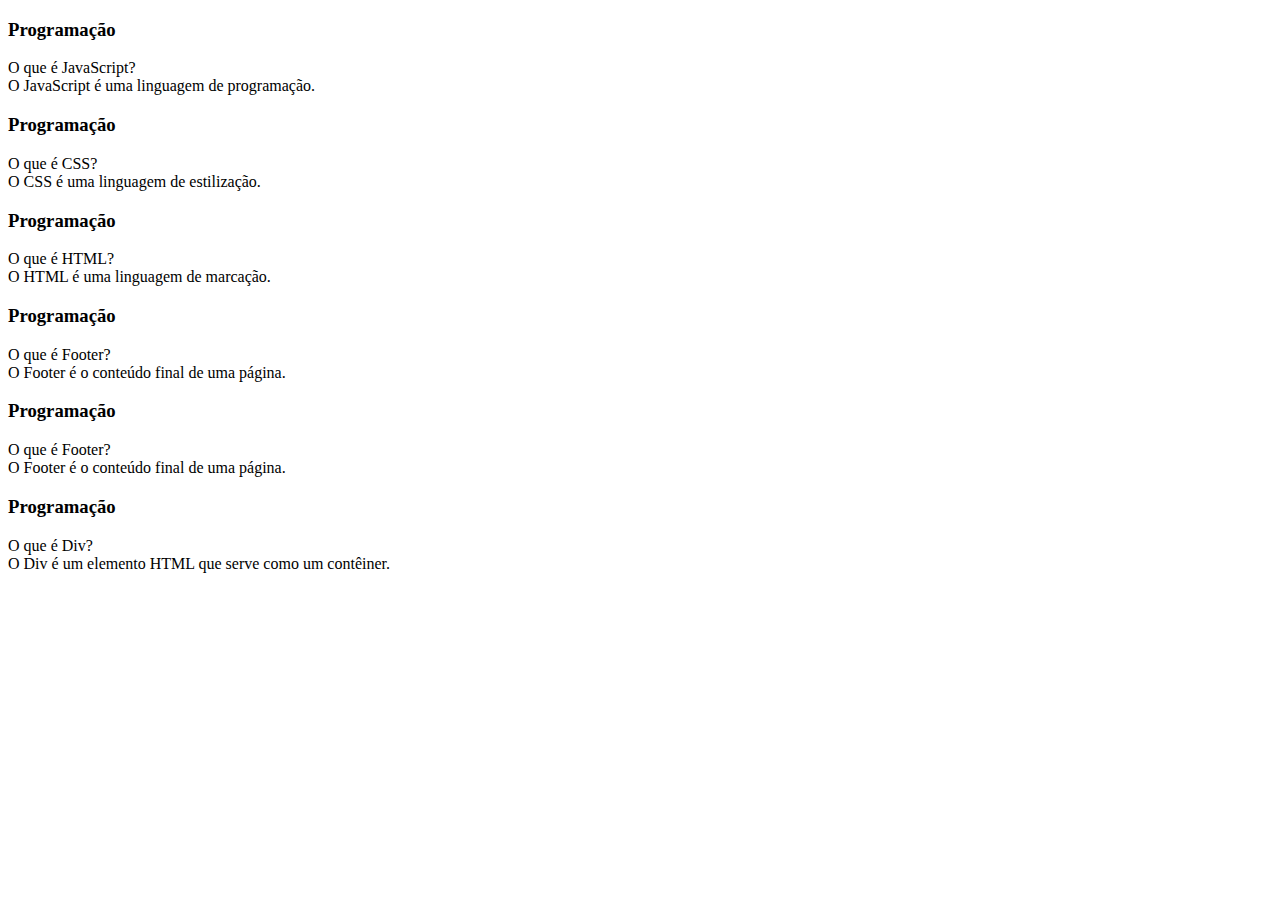
==== index.html @ 34d2ba72 "s" ====
<!DOCTYPE html>
<html lang="pt-br">
<head>
    <meta charset="UTF-8">
    <meta name="viewport" content="width=device-width, initial-scale=1.0">
    <title>Flashcard</title>
</head>
<body>
    <main>
        <section id="container">
            <article class="cartao">
                <div class="cartao__conteudo">
                    <h3>Programação</h3>
                    <div class=”cartao__conteudo__pergunta”>
                        O que é JavaScript?
                    </div>
                    <div class=”cartao__conteudo__resposta”>
                        O JavaScript é uma linguagem de programação.
                    </div>
                </div>
            </article>

            <article class="cartao">
                <div class="cartao__conteudo">
                    <h3>Programação</h3>
                    <div class=”cartao__conteudo__pergunta”>
                        O que é CSS?
                    </div>
                    <div class=”cartao__conteudo__resposta”>
                        O CSS é uma linguagem de estilização.
                    </div>
                </div>
            </article>

            <article class="cartao">
                <div class="cartao__conteudo">
                    <h3>Programação</h3>
                    <div class=”cartao__conteudo__pergunta”>
                        O que é HTML?
                    </div>
                    <div class=”cartao__conteudo__resposta”>
                        O HTML é uma linguagem de marcação.
                    </div>
                </div>
            </article>


          <article class="cartao">
                <div class="cartao__conteudo">
                    <h3>Programação</h3>
                    <div class=”cartao__conteudo__pergunta”>
                        O que é Footer?
                    </div>
                    <div class=”cartao__conteudo__resposta”>
                        O Footer é o conteúdo final de uma página.
                    </div>
                </div>
            </article>

            <article class="cartao">
                <div class="cartao__conteudo">
                    <h3>Programação</h3>
                    <div class=”cartao__conteudo__pergunta”>
                        O que é Footer?
                    </div>
                    <div class=”cartao__conteudo__resposta”>
                        O Footer é o conteúdo final de uma página.
                    </div>
                </div>
            </article>

            <article class="cartao">
            <div class="cartao__conteudo">
                <h3>Programação</h3>
                <div class=”cartao__conteudo__pergunta”>
                    O que é Div?
                </div>
                <div class=”cartao__conteudo__resposta”>
                    O Div é um elemento HTML que serve como um contêiner.
                </div>
            </div>
        </article>

        
                </div>
            </div>
        </article>


        </section>

    </main>

    <footer>

    </footer>  
</body>
</html>
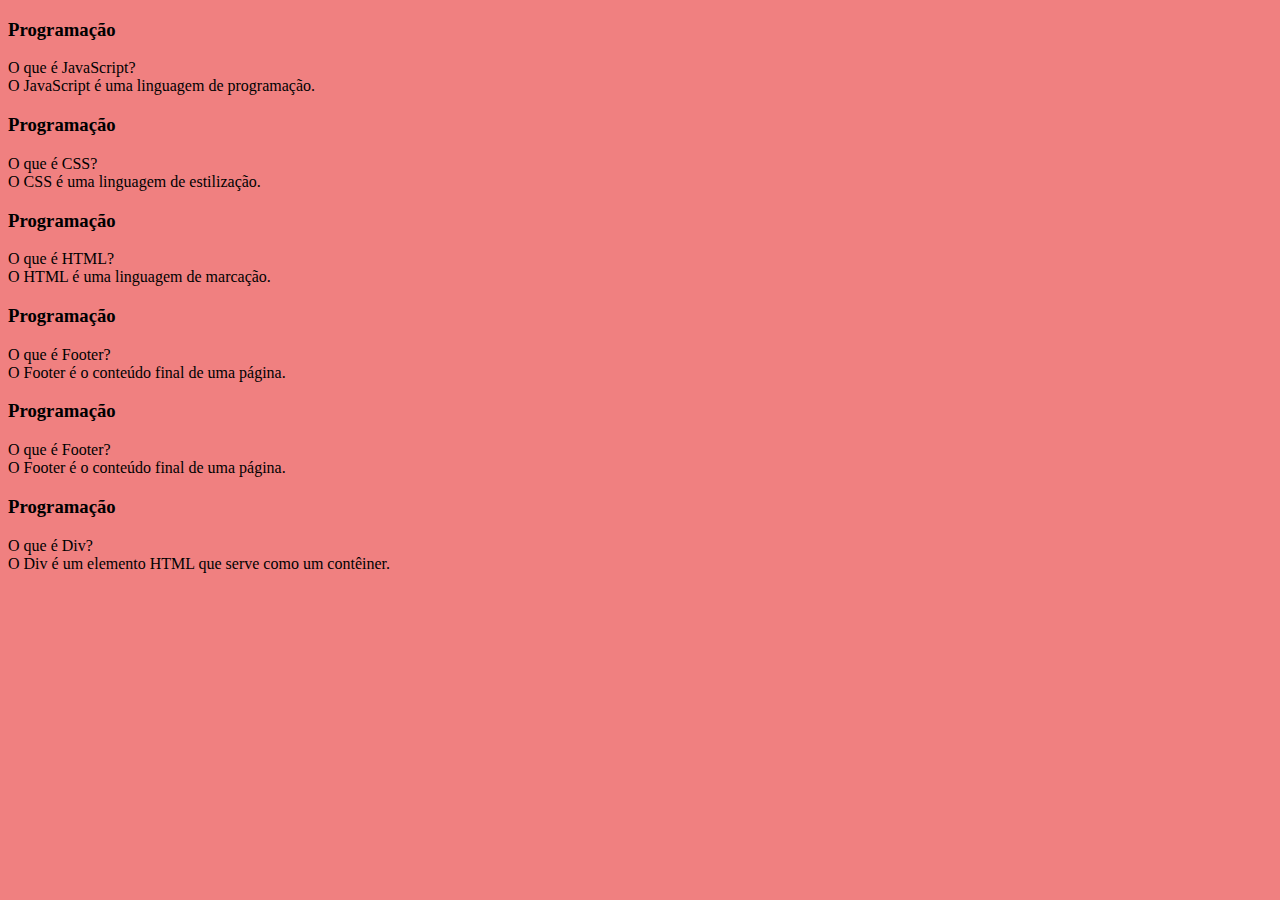
==== commit 22de6214: "s" ====
--- a/index.html
+++ b/index.html
@@ -3,6 +3,7 @@
 <head>
     <meta charset="UTF-8">
     <meta name="viewport" content="width=device-width, initial-scale=1.0">
+    <link rel="stylesheet" href="assets/style.css">
     <title>Flashcard</title>
 </head>
 <body>
@@ -81,11 +82,6 @@
             </div>
         </article>
 
-        
-                </div>
-            </div>
-        </article>
-
 
         </section>
 
--- a/assets/style.css
+++ b/assets/style.css
@@ -0,0 +1,3 @@
+body {
+    background-color:lightcoral ;
+}
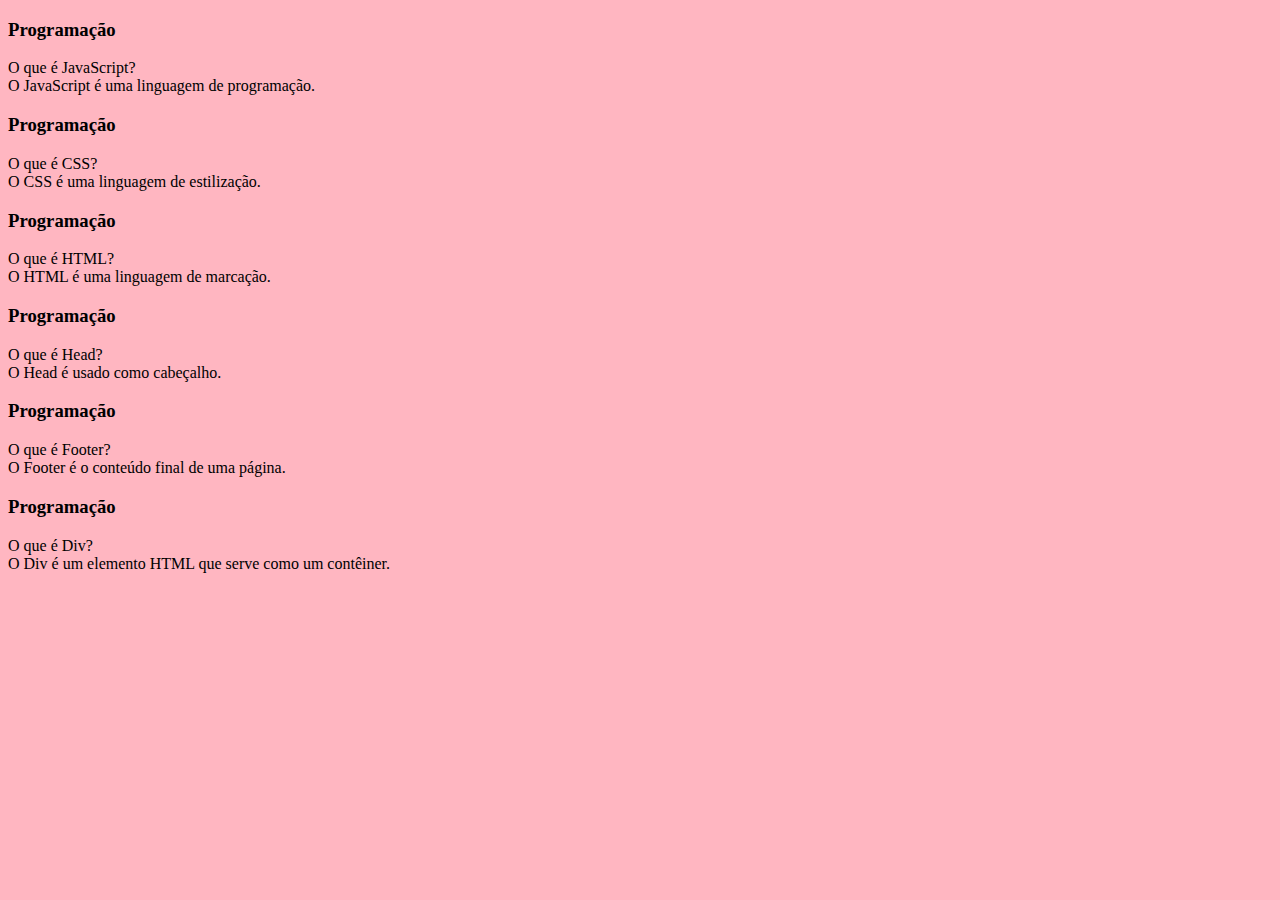
==== commit e3a31140: "s" ====
--- a/index.html
+++ b/index.html
@@ -50,10 +50,10 @@
                 <div class="cartao__conteudo">
                     <h3>Programação</h3>
                     <div class=”cartao__conteudo__pergunta”>
-                        O que é Footer?
+                        O que é Head?
                     </div>
                     <div class=”cartao__conteudo__resposta”>
-                        O Footer é o conteúdo final de uma página.
+                        O Head é usado como cabeçalho.
                     </div>
                 </div>
             </article>
--- a/assets/style.css
+++ b/assets/style.css
@@ -1,3 +1,19 @@
 body {
-    background-color:lightcoral ;
+    background-color:lightpink ;
+    font-family: Bai Jamjuree;
 }
+
+footer {
+    background-color:lightblue
+    color: rosybrown;
+    position: fixed;
+    bottom: 0;
+    width: 100%;
+    height: 2rem;
+    }
+
+    footer p {
+        text-align: center;
+        font-size: 0.6rem;
+        margin-top: 0.5rem;
+        }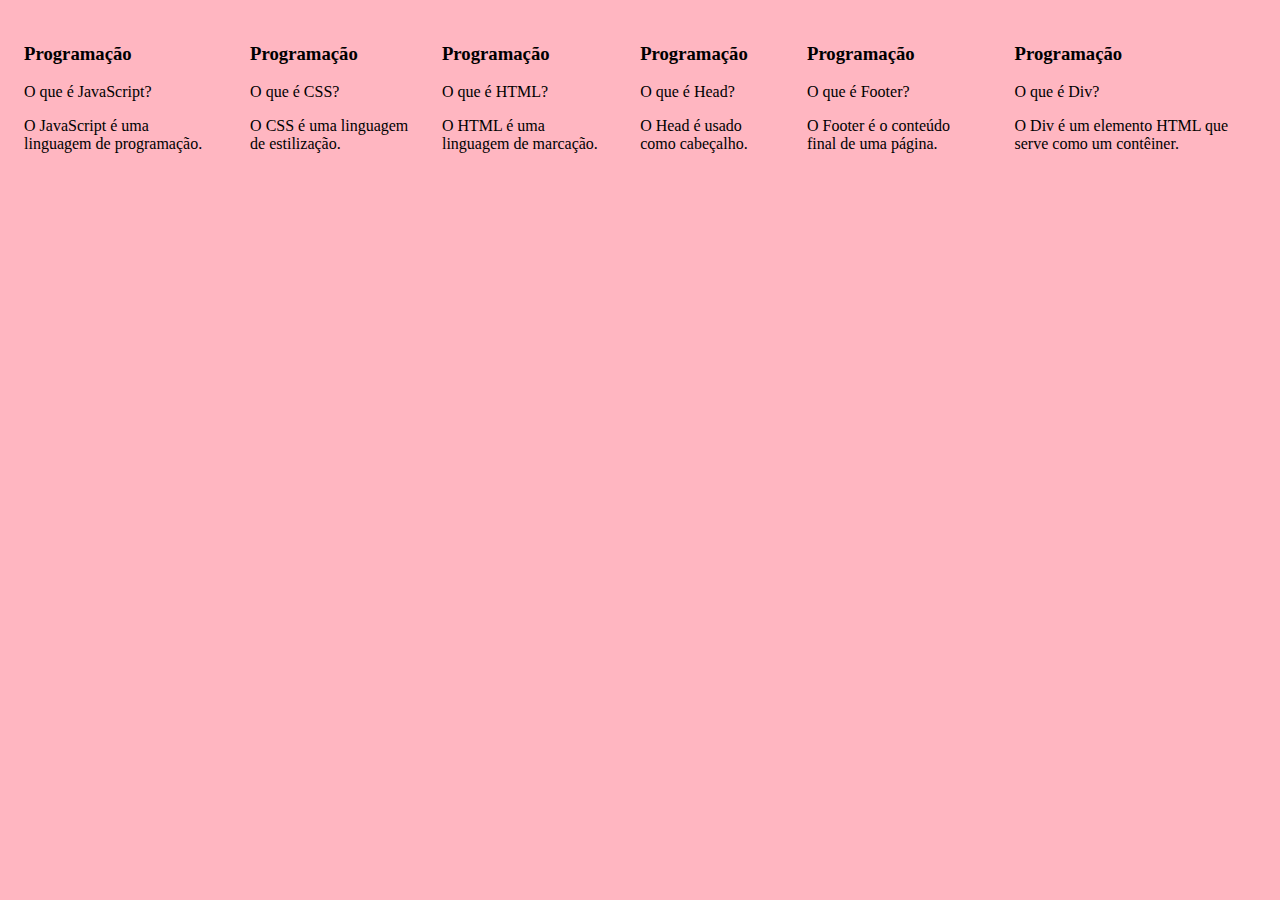
==== commit 1f02d5bb: "s" ====
--- a/index.html
+++ b/index.html
@@ -13,10 +13,10 @@
                 <div class="cartao__conteudo">
                     <h3>Programação</h3>
                     <div class=”cartao__conteudo__pergunta”>
-                        O que é JavaScript?
+                      <p>  O que é JavaScript?</p>
                     </div>
                     <div class=”cartao__conteudo__resposta”>
-                        O JavaScript é uma linguagem de programação.
+                       <p> O JavaScript é uma linguagem de programação.</p>
                     </div>
                 </div>
             </article>
@@ -25,10 +25,10 @@
                 <div class="cartao__conteudo">
                     <h3>Programação</h3>
                     <div class=”cartao__conteudo__pergunta”>
-                        O que é CSS?
+                       <p>O que é CSS?</p>
                     </div>
                     <div class=”cartao__conteudo__resposta”>
-                        O CSS é uma linguagem de estilização.
+                        <p>O CSS é uma linguagem de estilização.</p>
                     </div>
                 </div>
             </article>
@@ -37,10 +37,10 @@
                 <div class="cartao__conteudo">
                     <h3>Programação</h3>
                     <div class=”cartao__conteudo__pergunta”>
-                        O que é HTML?
+                       <p> O que é HTML?</p>
                     </div>
                     <div class=”cartao__conteudo__resposta”>
-                        O HTML é uma linguagem de marcação.
+                       <p> O HTML é uma linguagem de marcação.</p>
                     </div>
                 </div>
             </article>
@@ -50,10 +50,10 @@
                 <div class="cartao__conteudo">
                     <h3>Programação</h3>
                     <div class=”cartao__conteudo__pergunta”>
-                        O que é Head?
+                        <p>O que é Head?</p>
                     </div>
                     <div class=”cartao__conteudo__resposta”>
-                        O Head é usado como cabeçalho.
+                       <p>O Head é usado como cabeçalho.</p>
                     </div>
                 </div>
             </article>
@@ -62,10 +62,10 @@
                 <div class="cartao__conteudo">
                     <h3>Programação</h3>
                     <div class=”cartao__conteudo__pergunta”>
-                        O que é Footer?
+                        <p>O que é Footer?</p>
                     </div>
                     <div class=”cartao__conteudo__resposta”>
-                        O Footer é o conteúdo final de uma página.
+                       <p> O Footer é o conteúdo final de uma página.</p>
                     </div>
                 </div>
             </article>
@@ -74,10 +74,10 @@
             <div class="cartao__conteudo">
                 <h3>Programação</h3>
                 <div class=”cartao__conteudo__pergunta”>
-                    O que é Div?
+                   <p>O que é Div?</p>
                 </div>
                 <div class=”cartao__conteudo__resposta”>
-                    O Div é um elemento HTML que serve como um contêiner.
+                   <p>O Div é um elemento HTML que serve como um contêiner.</p>
                 </div>
             </div>
         </article>
--- a/assets/style.css
+++ b/assets/style.css
@@ -16,4 +16,12 @@
         text-align: center;
         font-size: 0.6rem;
         margin-top: 0.5rem;
-        }+        }
+
+        #container {
+            display: flex;
+            }
+
+            .cartao {
+                margin: 1rem 1rem;
+                }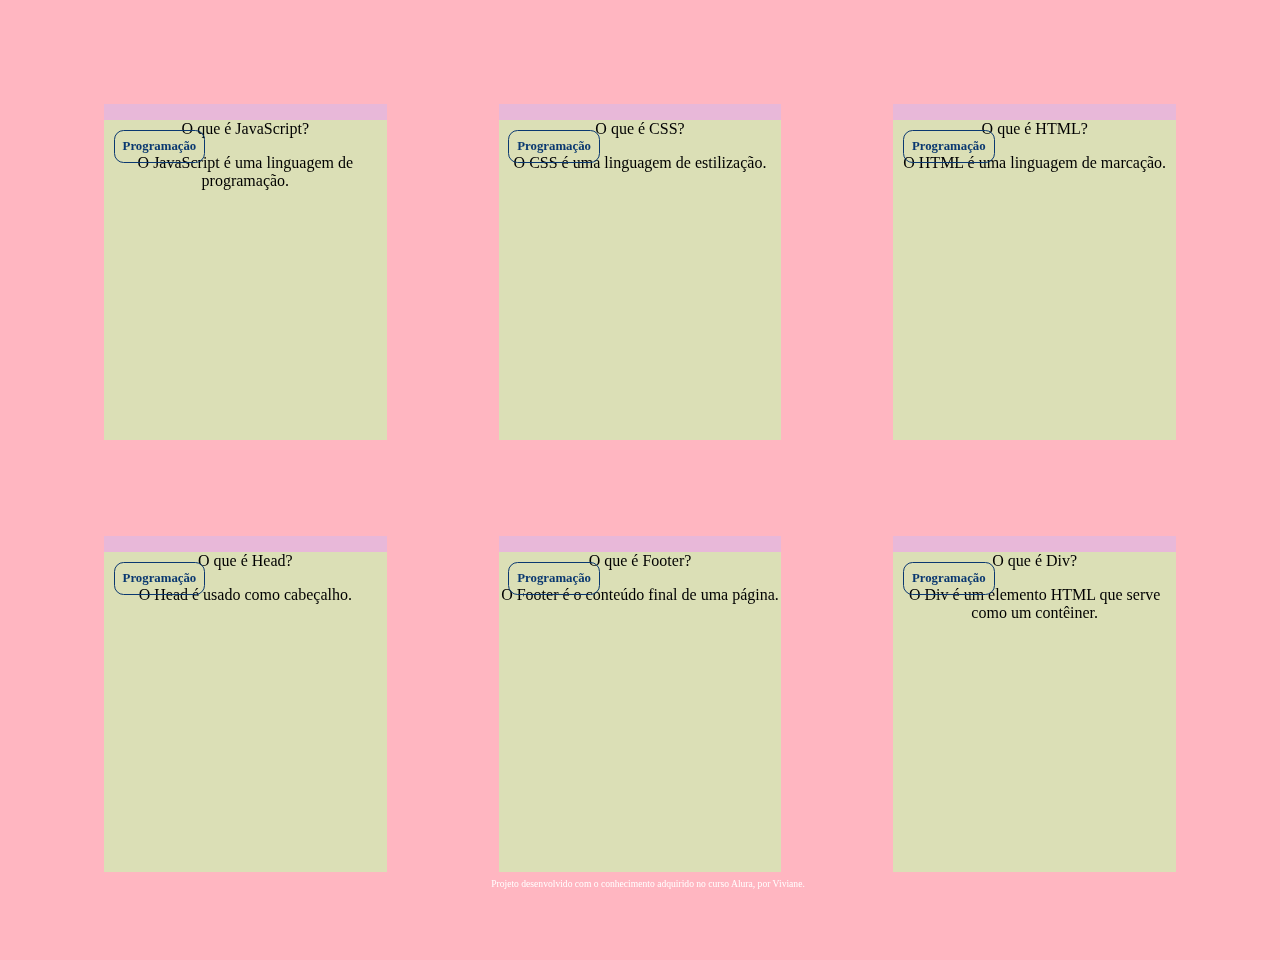
==== commit 5c5ca71a: "s" ====
--- a/index.html
+++ b/index.html
@@ -88,7 +88,10 @@
     </main>
 
     <footer>
+        <p>Projeto desenvolvido com o conhecimento adquirido no curso Alura, por Viviane.</p>
 
     </footer>  
+    <script src="app.js"></script>
+    <script src="perguntas.js"></script>
 </body>
 </html>--- a/assets/style.css
+++ b/assets/style.css
@@ -1,27 +1,88 @@
+:root {
+    --text-color: #0a3870;
+    --card-front-color: #dbdfb6;
+    --card-back-color: #662069;
+    }
+
+
 body {
-    background-color:lightpink ;
-    font-family: Bai Jamjuree;
+    background-color:lightpink
 }
 
-footer {
-    background-color:lightblue
-    color: rosybrown;
-    position: fixed;
-    bottom: 0;
-    width: 100%;
-    height: 2rem;
+#container {
+    display:flex ;
+    flex-wrap: wrap;/* quebra de linha automática*/
+    justify-content: space-between; /*justificar o conteúdo*/
+    padding: 4rem; /*centralizar o conteúdo do cartão*/
+    gap: 3rem;
+}
+/**/
+.cartao {
+    margin: 2rem 2rem;
+    background-color: #e8b8d9;
+    height: 20rem;
+    flex-grow: 1;
+    flex-basis: calc(33% - 6rem);
+}
+
+.cartao__conteudo {
+    background-color: var(--card-front-color);
+    text-align: center;
+    height: 100%;
+    transform-style: preserve-3d;
+    transition: transform 300ms ease-in-out;
+}
+
+.cartao__conteudo h3 {
+    color: var(--text-color);
+    border: 1px solid var(--text-color);
+    text-align: left;
+    padding: 0.5rem;
+    position: absolute;
+    margin: 0.6rem;
+    border-radius: 0.6rem;
+    font-size: 1vw;
+    backface-visibility: hidden;
     }
 
-    footer p {
-        text-align: center;
-        font-size: 0.6rem;
-        margin-top: 0.5rem;
-        }
+.cartao__conteudo__pergunta p {
+    color: var(--text-color);
+    font-weight: 500;
+    padding-top: 4rem;
+}
 
-        #container {
-            display: flex;
-            }
+.cartao__conteudo__resposta p {
+    color: var(--card-back-color);
+    font-weight: 700;
+    padding: 0.5rem;
+}
 
-            .cartao {
-                margin: 1rem 1rem;
-                }+.cartao:hover .cartao__conteudo {
+    transform: rotateY(180deg);
+}
+
+.cartao__conteudo__pergunta,
+.cartao__conteudo__resposta {
+    backface-visibility: hidden;
+}
+
+.cartao__conteudo__resposta {
+    transform: rotateY(180deg);
+}
+
+
+
+footer {
+    background-color: rgba(0, 0, 0, 0);
+    color: white;
+    bottom:0;
+    position:fixed;
+    width:100%;
+    height:2rem;
+}
+
+footer p{
+    text-align: center;
+    font-size: 0.6rem;
+    margin-top: 0,5rem;
+}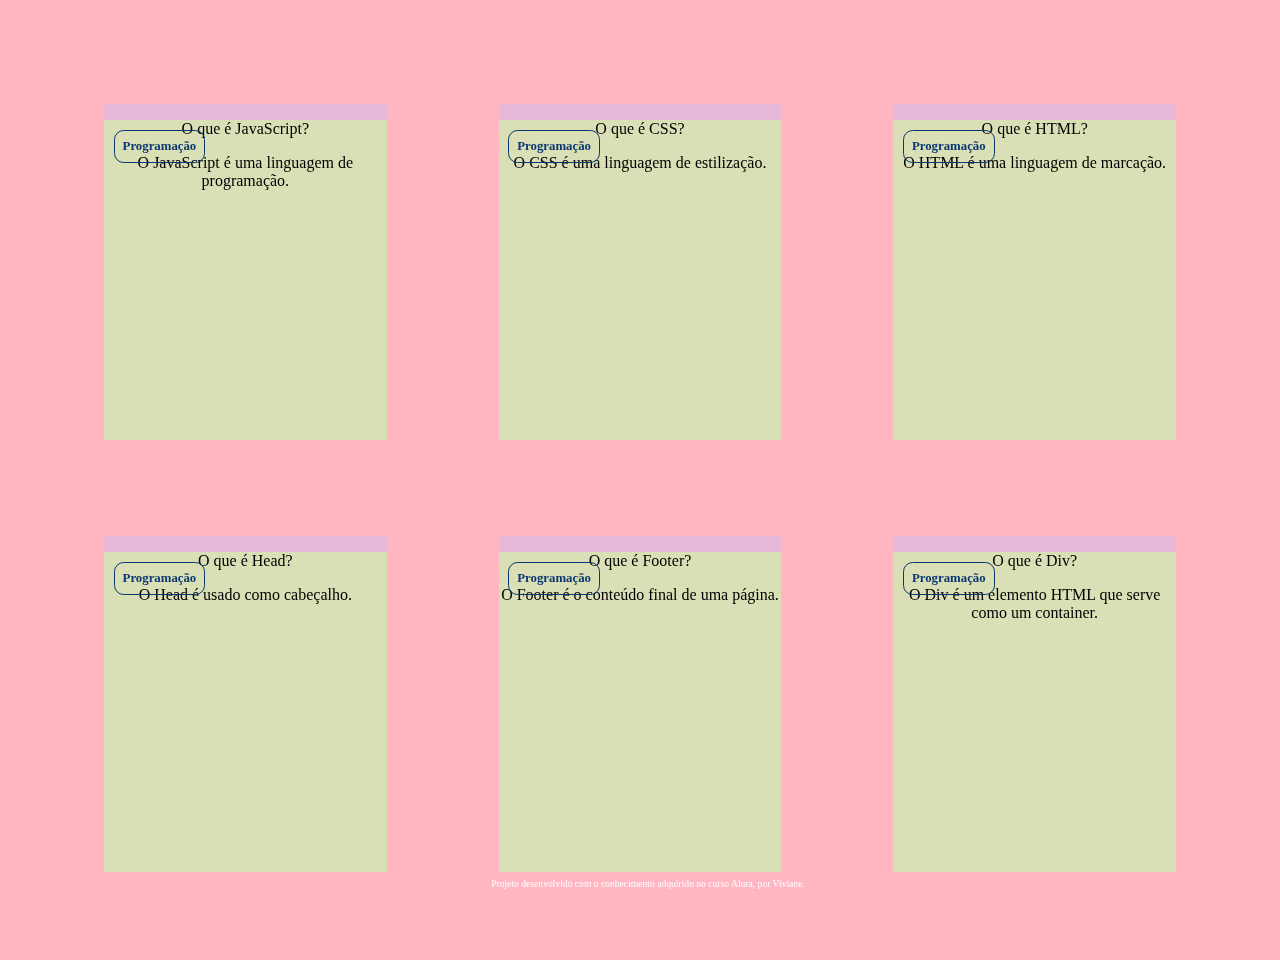
==== commit 3f683915: "s" ====
--- a/index.html
+++ b/index.html
@@ -77,7 +77,7 @@
                    <p>O que é Div?</p>
                 </div>
                 <div class=”cartao__conteudo__resposta”>
-                   <p>O Div é um elemento HTML que serve como um contêiner.</p>
+                   <p>O Div é um elemento HTML que serve como um container.</p>
                 </div>
             </div>
         </article>
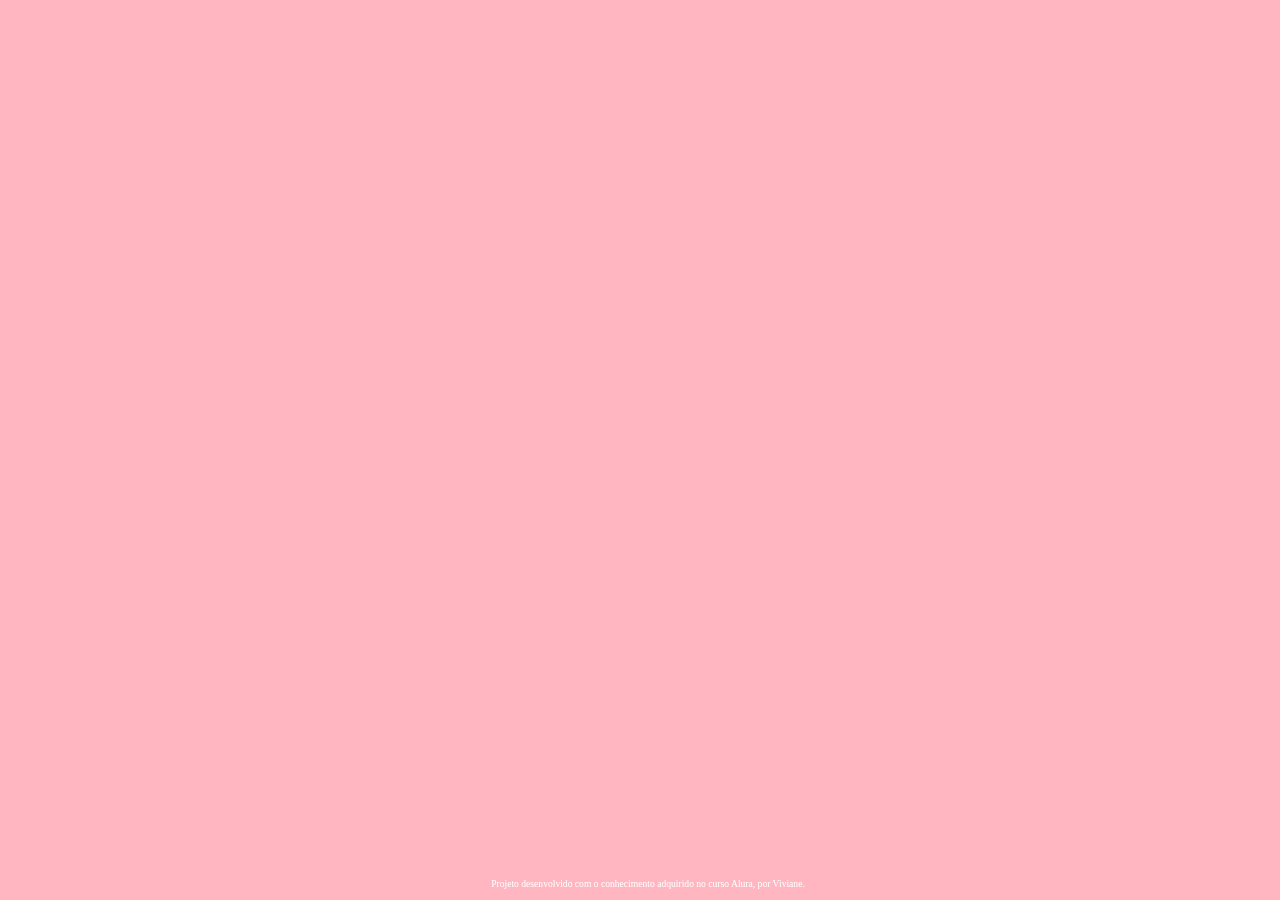
==== commit f867c39e: "s" ====
--- a/index.html
+++ b/index.html
@@ -1,97 +1,31 @@
-<!DOCTYPE html>
-<html lang="pt-br">
-<head>
-    <meta charset="UTF-8">
-    <meta name="viewport" content="width=device-width, initial-scale=1.0">
-    <link rel="stylesheet" href="assets/style.css">
-    <title>Flashcard</title>
-</head>
-<body>
-    <main>
-        <section id="container">
-            <article class="cartao">
-                <div class="cartao__conteudo">
-                    <h3>Programação</h3>
-                    <div class=”cartao__conteudo__pergunta”>
-                      <p>  O que é JavaScript?</p>
-                    </div>
-                    <div class=”cartao__conteudo__resposta”>
-                       <p> O JavaScript é uma linguagem de programação.</p>
-                    </div>
-                </div>
-            </article>
-
-            <article class="cartao">
-                <div class="cartao__conteudo">
-                    <h3>Programação</h3>
-                    <div class=”cartao__conteudo__pergunta”>
-                       <p>O que é CSS?</p>
-                    </div>
-                    <div class=”cartao__conteudo__resposta”>
-                        <p>O CSS é uma linguagem de estilização.</p>
-                    </div>
-                </div>
-            </article>
-
-            <article class="cartao">
-                <div class="cartao__conteudo">
-                    <h3>Programação</h3>
-                    <div class=”cartao__conteudo__pergunta”>
-                       <p> O que é HTML?</p>
-                    </div>
-                    <div class=”cartao__conteudo__resposta”>
-                       <p> O HTML é uma linguagem de marcação.</p>
-                    </div>
-                </div>
-            </article>
-
-
-          <article class="cartao">
-                <div class="cartao__conteudo">
-                    <h3>Programação</h3>
-                    <div class=”cartao__conteudo__pergunta”>
-                        <p>O que é Head?</p>
-                    </div>
-                    <div class=”cartao__conteudo__resposta”>
-                       <p>O Head é usado como cabeçalho.</p>
-                    </div>
-                </div>
-            </article>
-
-            <article class="cartao">
-                <div class="cartao__conteudo">
-                    <h3>Programação</h3>
-                    <div class=”cartao__conteudo__pergunta”>
-                        <p>O que é Footer?</p>
-                    </div>
-                    <div class=”cartao__conteudo__resposta”>
-                       <p> O Footer é o conteúdo final de uma página.</p>
-                    </div>
-                </div>
-            </article>
-
-            <article class="cartao">
-            <div class="cartao__conteudo">
-                <h3>Programação</h3>
-                <div class=”cartao__conteudo__pergunta”>
-                   <p>O que é Div?</p>
-                </div>
-                <div class=”cartao__conteudo__resposta”>
-                   <p>O Div é um elemento HTML que serve como um container.</p>
-                </div>
-            </div>
-        </article>
-
-
-        </section>
-
-    </main>
-
-    <footer>
-        <p>Projeto desenvolvido com o conhecimento adquirido no curso Alura, por Viviane.</p>
-
-    </footer>  
-    <script src="app.js"></script>
-    <script src="perguntas.js"></script>
-</body>
+<!DOCTYPE html>
+<html lang="pt-br">
+<head>
+    <meta charset="UTF-8">
+    <meta name="viewport" content="width=device-width, initial-scale=1.0">
+    <link rel="stylesheet" href="assets/style.css"> <!--chamar a pasta e arquivo-->
+    <title>FLASHCARD</title>
+</head>
+<body>
+    <main> <!--parte principal-->
+        <section id= "container"> <!--área centralizada na página (um tipo de caixa na parte principal)--> 
+          <!--  <article class="cartao"> 
+                <div class="cartao__conteudo">
+                        <h3> Programação </h3>
+                            <div class="cartao__conteudo__pergunta"> 
+                               <p> O que é HTML?</p> 
+                            </div>                        
+                            <div class= "cartao__conteudo__resposta"> 
+                               <p> O HTML (Linguagem de Marcação de HiperTexto).</p>
+                            </div>              
+                </div>
+            </article> -->    
+        </section>
+    </main>
+    <footer>
+        <p>Projeto desenvolvido com o conhecimento adquirido no curso Alura, por Viviane.</p>
+    </footer>
+    <script src="app.js"></script>
+    <script src="perguntas.js"></script>
+</body>
 </html>--- a/assets/style.css
+++ b/assets/style.css
@@ -85,4 +85,23 @@
     text-align: center;
     font-size: 0.6rem;
     margin-top: 0,5rem;
-}+}
+
+@media (max-width: 560px) {
+
+    body {
+        background: url('img/bd-mobile.webp');
+    }
+
+    .cartao {
+        flex: 1 0 calc(100% - 1rem);
+    }
+    
+    .cartao__conteudo h3 {
+        font-size: 3vw;
+    }
+    
+    .cartao__conteudo p {
+        font-size: 3.8vw;
+    }
+}
